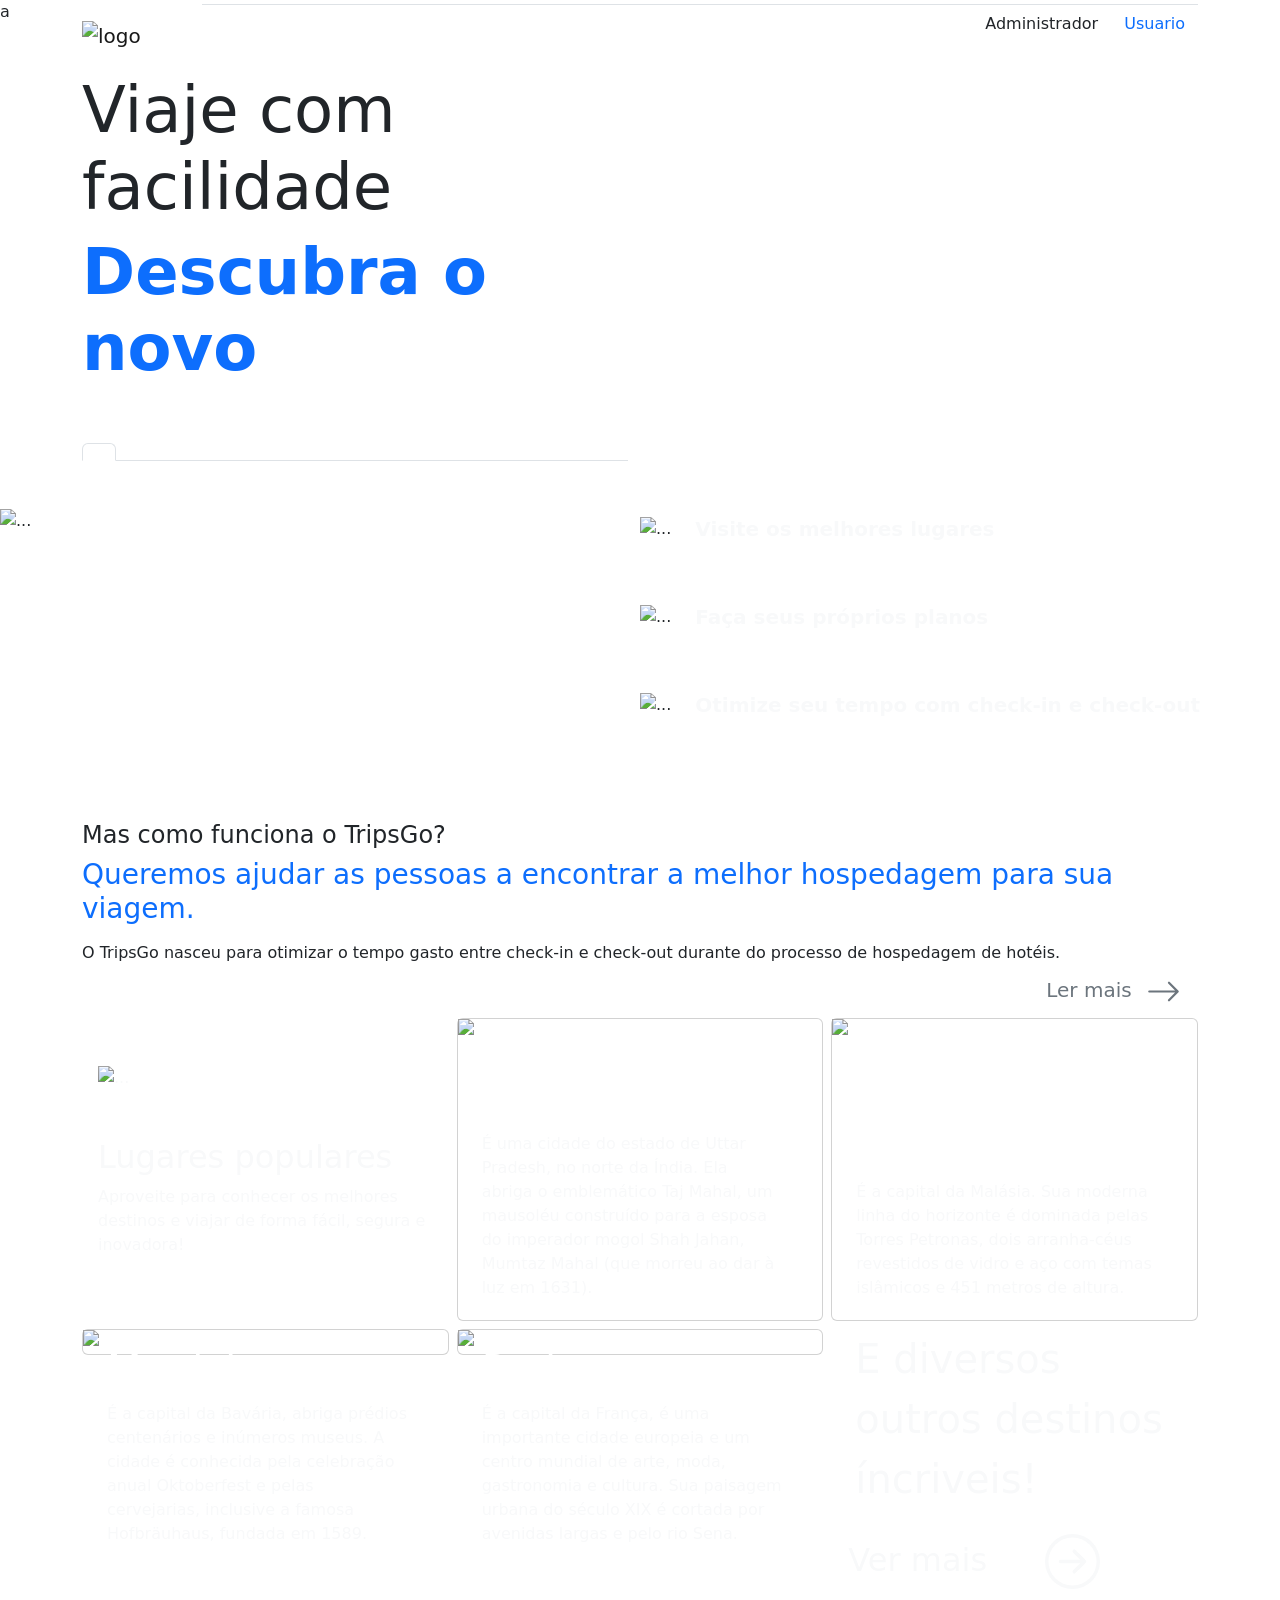
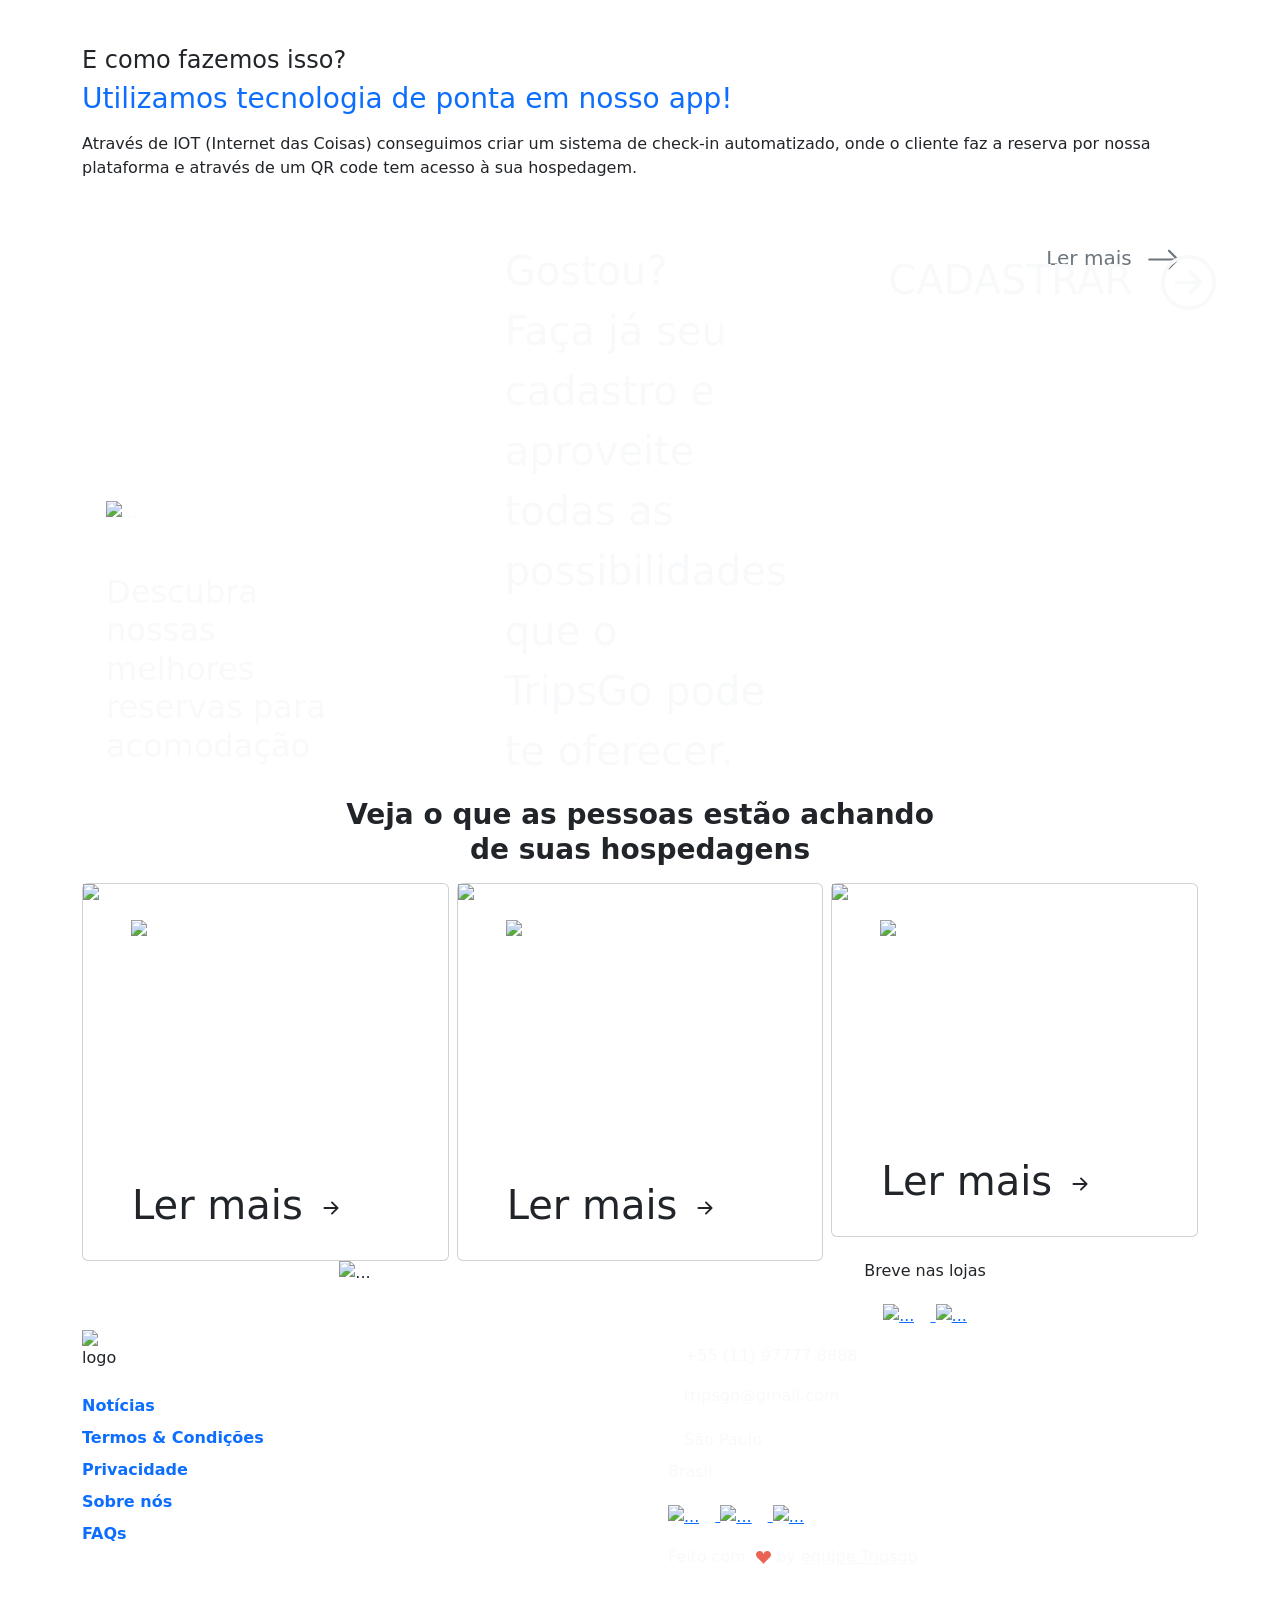
==== src/main/resources/templates/index.html @ f4f500ee "ajuste do projeto com deploy no heroku" ====
<!DOCTYPE html>
<html xmlns="http://www.w3.org/1999/xhtml"
      xmlns:th="http://www.thymeleaf.org">

<head>
    <meta charset="utf-8"/>
    <meta name="viewport" content="width=device-width"/>
    <title> tripsGo </title>

    <title>TripsGo | Landing, Corporate &amp; Business Templatee</title>a

    <link rel="apple-touch-icon" sizes="180x180" href="assets/img/favicons/apple-touch-icon.png">
    <link rel="icon" type="image/png" sizes="32x32" href="assets/img/favicons/favicon-32x32.png">
    <link rel="icon" type="image/png" sizes="16x16" href="assets/img/favicons/favicon-16x16.png">
    <link rel="shortcut icon" type="image/x-icon" href="assets/img/favicons/favicon.ico">
    <link rel="manifest" href="assets/img/favicons/manifest.json">
    <link rel="stylesheet" href="https://maxcdn.bootstrapcdn.com/bootstrap/4.0.0/css/bootstrap.min.css" integrity="sha384-Gn5384xqQ1aoWXA+058RXPxPg6fy4IWvTNh0E263XmFcJlSAwiGgFAW/dAiS6JXm" crossorigin="anonymous">
    <link href="https://cdn.jsdelivr.net/npm/bootstrap@5.0.2/dist/css/bootstrap.min.css" rel="stylesheet" integrity="sha384-EVSTQN3/azprG1Anm3QDgpJLIm9Nao0Yz1ztcQTwFspd3yD65VohhpuuCOmLASjC" crossorigin="anonymous">
    <meta name="msapplication-TileImage" content="assets/img/favicons/mstile-150x150.png">
    <meta name="theme-color" content="#ffffff">

    <link href="assets/css/theme.css" rel="stylesheet" />

</head>

<body>

<main class="main" id="top">

    <nav class="navbar navbar-expand-lg navbar-light fixed-top py-1 d-block" data-navbar-on-scroll="data-navbar-on-scroll">
        <div class="container"><a class="navbar-brand" href="/"><img class="d-inline-block" src="assets/img/logo.png" width="100" alt="logo" /><span class="fw-bold text-primary ms-1"></span></a>
            <button class="navbar-toggler collapsed" type="button" data-bs-toggle="collapse" data-bs-target="#navbarSupportedContent" aria-controls="navbarSupportedContent" aria-expanded="false" aria-label="Toggle navigation"><span class="navbar-toggler-icon"></span></button>
            <div class="collapse navbar-collapse border-top border-lg-0 mt-4 mt-lg-0" id="navbarSupportedContent" style="justify-content: flex-end;">

                <div class="text-center">
                    <a  href="/login-adm" class="btn btn-default btn-rounded mb-4"> Administrador </a>
                </div>
                <div class="text-center">
                    <a href="/login" class="text-primary btn btn-default btn-rounded mb-4"> Usuario </a>
                </div>

            </div>
        </div>
    </nav>

    <section class="mt-7 py-0">
        <div class="bg-holder w-50 bg-right d-none d-lg-block" style="background-image:url(assets/img/gallery/hero-section-1.png);">
        </div>

        <div class="container">
            <div class="row">
                <div class="col-lg-6 py-5 py-xl-5 py-xxl-7 mt-6" id="initial-page">
                    <h1 class="display-3 text-1000 fw-normal">Viaje com facilidade</h1>
                    <h1 class="display-3 text-primary fw-bold">Descubra o novo</h1>
                    <div class="pt-5">
                        <nav >
                            <div class="nav nav-tabs voyage-tabs" id="nav-tab" role="tablist">
                                <button class="nav-link active" id="nav-home-tab" data-bs-toggle="tab" data-bs-target="#nav-home" type="button" role="tab" aria-controls="nav-home" aria-selected="true"><i class="far fa-user"></i></button>
                                <button class="nav-link" id="nav-profile-tab" data-bs-toggle="tab" data-bs-target="#nav-profile" type="button" role="tab" aria-controls="nav-profile" aria-selected="false"> <i class="fas fa-hotel"></i></button>
                            </div>
                            <div class="tab-content" id="nav-tabContent">
                                <div class="tab-pane fade show active" id="nav-home" role="tabpanel" aria-labelledby="nav-home-tab">

                                </div>
                                <div class="tab-pane fade" id="nav-profile" role="tabpanel" aria-labelledby="nav-profile-tab">
                                </div>
                            </div>
                        </nav>
                    </div>
                </div>
            </div>
        </div>
    </section>

    <section class="py-0 overflow-hidden">
        <div class="container-fluid">
            <div class="row">
                <div class="col-lg-6 px-0"><img class="img-fluid order-md-0 mb-4 h-100 fit-cover" src="assets/img/gallery/hero-section-2.png" alt="..." /></div>
                <div class="col-lg-6 px-0 bg-primary-gradient bg-offcanvas-right">
                    <div class="mx-6 mx-xl-8 my-8">
                        <div class="align-items-center d-block d-flex mb-5"><img class="img-fluid me-3 me-md-2 me-lg-4" src="assets/img/icons/locations.png" alt="..." />
                            <div class="flex-1 align-items-center pt-2">
                                <h5 class="fw-bold text-light"> Visite os melhores lugares </h5>
                            </div>
                        </div>
                        <div class="align-items-center d-block d-flex mb-5"><img class="img-fluid me-3 me-md-2 me-lg-4" src="assets/img/icons/schedule.png" alt="..." />
                            <div class="flex-1 align-items-center pt-2">
                                <h5 class="fw-bold text-light">Faça seus próprios planos</h5>
                            </div>
                        </div>
                        <div class="align-items-center d-block d-flex mb-5"><img class="img-fluid me-3 me-md-2 me-lg-4" src="assets/img/icons/save.png" alt="..." />
                            <div class="flex-1 align-items-center pt-2">
                                <h5 class="fw-bold text-light">Otimize seu tempo com check-in e check-out</h5>
                            </div>
                        </div>
                    </div>
                </div>
            </div>
        </div>
    </section>


    <section class="py-0 my-7">
        <div class="container">
            <div class="row g-0">
                <div class="col-lg-14 bg-white">
                    <div class="carousel slide" id="carouselShare" data-bs-ride="carousel">
                        <div class="carousel-inner">
                            <div class="carousel-item active" data-bs-interval="10000">
                                <div class="row h-100">
                                    <div class="col-12">
                                        <div class="pt-5 ps-sm-7">
                                            <h4 class="mb-2 text-1000">Mas como funciona o TripsGo?</h4>
                                            <h2 class="mb-3 text-primary fs-3 fs-md-6">Queremos ajudar as pessoas a encontrar a melhor hospedagem para sua viagem.</h2>
                                            <p class="fw-normal mb-0"> O TripsGo nasceu para otimizar o tempo gasto entre check-in e check-out durante do processo de hospedagem de hotéis. </p>
                                        </div>
                                    </div>
                                </div>
                            </div>
                        </div>

                        <div class="row ps-sm-7 align-items-end">
                            <div class="col-4 col-sm-6 position-relative z-index-2">
                                <ol class="carousel-indicators me-xxl-7 me-xl-4 me-lg-7">
                                    <li class="active" data-bs-target="#carouselShare" data-bs-slide-to="0"></li>
                                    <li data-bs-target="#carouselShare" data-bs-slide-to="1"></li>
                                </ol>
                            </div>
                            <div class="col-8 col-sm-6 position-relative z-index-2 text-end"><a class="btn btn-lg text-secondary" href="#" role="button">Ler mais
                                <svg class="bi bi-arrow-right ms-2" xmlns="http://www.w3.org/2000/svg" width="35" height="35" fill="currentColor" viewBox="0 0 16 16">
                                    <path fill-rule="evenodd" d="M1 8a.5.5 0 0 1 .5-.5h11.793l-3.147-3.146a.5.5 0 0 1 .708-.708l4 4a.5.5 0 0 1 0 .708l-4 4a.5.5 0 0 1-.708-.708L13.293 8.5H1.5A.5.5 0 0 1 1 8z"></path>
                                </svg></a></div>
                        </div>
                    </div>
                </div>
            </div>
        </div>
    </section>


    <section class="py-7 overflow-hidden" id="places">
        <div class="container bg-offcanvas-gray-right">
            <div class="row gx-2 mb-2">
                <div class="col-12 col-md-12 col-lg-4">
                    <div class="bg-primary-gradient bg-offcanvas h-100">
                        <div class="row g-0 justify-content-end">
                            <div class="col-12">
                                <div class="p-6 py-md-5 px-md-3 py-lg-8 text-light"><img class="mb-5" src="assets/img/icons/icon-location.svg" alt="..." />
                                    <h2 class="mb-2 text-light">Lugares populares</h2>
                                    <p>Aproveite para conhecer os melhores <br class="d-none d-lg-block" /> destinos e viajar de forma fácil, segura e <br class="d-none d-lg-block" /> inovadora!</p>
                                </div>
                            </div>
                        </div>
                    </div>
                </div>
                <div class="col-sm-6 col-lg-4">
                    <div class="card card-span h-100 text-white"><img class="img-fluid h-100 w-100" src="assets/img/gallery/agra.png" height="375" alt="..." />
                        <div class="card-img-overlay ps-0 d-flex flex-column justify-content-between bg-voyage-gradient">
                            <div class="mt-auto px-4 mb-1">
                                <h3 class="fs-1 fs-md-2 text-white">Agra</h3><span class="text-light fs--1 me-1">É uma cidade do estado de Uttar Pradesh, no norte da Índia. Ela abriga o emblemático Taj Mahal, um mausoléu construído para a esposa do imperador mogol Shah Jahan, Mumtaz Mahal (que morreu ao dar à luz em 1631).</span>
                            </div>
                        </div><a class="stretched-link" href="#!"></a>
                    </div>
                </div>
                <div class="col-sm-6 col-lg-4">
                    <div class="card card-span h-100 text-white"><img class="img-fluid h-100 w-100" src="assets/img/gallery/kualalumpur.png" height="375" alt="..." />
                        <div class="card-img-overlay ps-0 d-flex flex-column justify-content-between bg-voyage-gradient">
                            <div class="mt-auto px-4 mb-1">
                                <h3 class="fs-1 fs-md-2 text-white">Kuala Lumpur</h3><span class="text-light fs--1 me-1">É a capital da Malásia. Sua moderna linha do horizonte é dominada pelas Torres Petronas, dois arranha-céus revestidos de vidro e aço com temas islâmicos e 451 metros de altura.</span>
                            </div>
                        </div><a class="stretched-link" href="#!"></a>
                    </div>
                </div>
            </div>
            <div class="row g-2">
                <div class="col-sm-6 col-lg-4">
                    <div class="row g-2">
                        <div class="col-12">
                            <div class="card card-span h-100 text-white"><img class="img-fluid h-100 w-100" src="assets/img/gallery/munich.png" height="375" alt="..." />
                                <div class="card-img-overlay ps-0 d-flex flex-column justify-content-between bg-voyage-gradient">
                                    <div class="mt-auto px-4 mb-1">
                                        <h3 class="fs-1 fs-md-2 text-white">Munich</h3><span class="text-light fs--1 me-1">É a capital da Bavária, abriga prédios centenários e inúmeros museus. A cidade é conhecida pela celebração anual Oktoberfest e pelas cervejarias, inclusive a famosa Hofbräuhaus, fundada em 1589.</span>
                                    </div>
                                </div><a class="stretched-link" href="#!"></a>
                            </div>
                        </div>
                    </div>
                </div>
                <div class="col-sm-6 col-lg-4">
                    <div class="row g-2">
                        <div class="col-12">
                            <div class="card card-span h-100 text-white"><img class="img-fluid h-100 w-100" src="assets/img/gallery/paris.png" height="375" alt="..." />
                                <div class="card-img-overlay ps-0 d-flex flex-column justify-content-between bg-voyage-gradient">
                                    <div class="mt-auto px-4 mb-1">
                                        <h3 class="fs-1 fs-md-2 text-white">Paris</h3><span class="text-light fs--1 me-1">É a capital da França, é uma importante cidade europeia e um centro mundial de arte, moda, gastronomia e cultura. Sua paisagem urbana do século XIX é cortada por avenidas largas e pelo rio Sena.</span>
                                    </div>
                                </div><a class="stretched-link" href="#!"></a>
                            </div>
                        </div>
                    </div>
                </div>
                <div class="col-sm-12 col-lg-4">
                    <div class="bg-secondary-gradient h-100 d-flex align-items-center">
                        <div class="text-light p-4 p-sm-6 p-lg-0 px-xxl-6">
                            <p class="fs-1 px-4 mb-6">E diversos outros destinos íncriveis!</p><a class="btn btn-lg text-light fs-2" href="#initial-page" role="button">Ver mais
                            <svg class="bi bi-arrow-right-circle ms-5" xmlns="" width="55" height="55" fill="currentColor" viewBox="0 0 16 16">
                                <path fill-rule="evenodd" d="M1 8a7 7 0 1 0 14 0A7 7 0 0 0 1 8zm15 0A8 8 0 1 1 0 8a8 8 0 0 1 16 0zM4.5 7.5a.5.5 0 0 0 0 1h5.793l-2.147 2.146a.5.5 0 0 0 .708.708l3-3a.5.5 0 0 0 0-.708l-3-3a.5.5 0 1 0-.708.708L10.293 7.5H4.5z"></path>
                            </svg></a>
                        </div>
                    </div>
                </div>
            </div>
        </div>
    </section>

    <section class="py-0 my-7">
        <div class="container">
            <div class="row g-0">
                <div class="col-lg-14 bg-white">
                    <div class="row h-100">
                        <div class="col-12">
                            <div class="pt-5 ps-sm-7">
                                <h4 class="mb-2 text-1000">E como fazemos isso?</h4>
                                <h2 class="mb-3 text-primary fs-3 fs-md-6">Utilizamos tecnologia de ponta em nosso app!</h2>
                                <p class="fw-normal mb-0">Através de IOT (Internet das Coisas) conseguimos criar um sistema de check-in automatizado, onde o cliente faz a reserva por nossa plataforma e através de um QR code tem acesso à sua hospedagem.</p>
                            </div>
                        </div>
                    </div>

                    <div class="row ps-sm-7 align-items-end">
                        <div class="col-4 col-sm-6 position-relative z-index-2">
                            <ol class="carousel-indicators me-xxl-7 me-xl-4 me-lg-7">
                                <li class="active" data-bs-target="#carouselShare" data-bs-slide-to="0"></li>
                                <li data-bs-target="#carouselShare" data-bs-slide-to="1"></li>
                            </ol>
                        </div>
                        <div class="col-8 col-sm-6 position-relative z-index-2 text-end"><a class="btn btn-lg text-secondary" href="#" role="button">Ler mais
                            <svg class="bi bi-arrow-right ms-2" xmlns="http://www.w3.org/2000/svg" width="35" height="35" fill="currentColor" viewBox="0 0 16 16">
                                <path fill-rule="evenodd" d="M1 8a.5.5 0 0 1 .5-.5h11.793l-3.147-3.146a.5.5 0 0 1 .708-.708l4 4a.5.5 0 0 1 0 .708l-4 4a.5.5 0 0 1-.708-.708L13.293 8.5H1.5A.5.5 0 0 1 1 8z"></path>
                            </svg></a></div>
                    </div>
                </div>
            </div>
        </div>
    </section>


    <section class="py-7 overflow-hidden" id="hotels">
        <div class="container bg-offcanvas-gray-right">
            <div class="row gx-2">
                <div class="col-sm-6 col-lg-4">
                    <div class="bg-primary-gradient h-100 d-flex align-items-end">
                        <div class="row g-0 justify-content-start">
                            <div class="col-xl-9">
                                <div class="p-3 px-lg-4 text-light"><img class="mb-5" src="assets/img/icons/icon-hotel.svg" alt="..." />
                                    <h2 class="mb-3 text-light">Descubra nossas melhores reservas para acomodação </h2>
                                </div>
                            </div>
                        </div>
                    </div>
                </div>
                <div class="col-sm-6 col-lg-8 gy-2">
                    <div class="bg-secondary-gradient h-100 d-flex align-items-center">
                        <div class="text-light py-6">
                            <div class="row">
                                <div class="col-12 col-xl-6">
                                    <p class="fs-1 px-5">Gostou? Faça já seu cadastro e aproveite todas as possibilidades que o TripsGo pode te oferecer.</p>
                                </div>
                                <div class="col-12 col-xl-6 text-end"><a class="btn btn-lg text-light fs-1 fs-sm--1 fs-md-1 px-5" href="#initial-page" role="button">CADASTRAR
                                    <svg class="bi bi-arrow-right-circle ms-3" xmlns="http://www.w3.org/2000/svg" width="55" height="55" fill="currentColor" viewBox="0 0 16 16">
                                        <path fill-rule="evenodd" d="M1 8a7 7 0 1 0 14 0A7 7 0 0 0 1 8zm15 0A8 8 0 1 1 0 8a8 8 0 0 1 16 0zM4.5 7.5a.5.5 0 0 0 0 1h5.793l-2.147 2.146a.5.5 0 0 0 .708.708l3-3a.5.5 0 0 0 0-.708l-3-3a.5.5 0 1 0-.708.708L10.293 7.5H4.5z"></path>
                                    </svg></a></div>
                            </div>
                        </div>
                    </div>
                </div>
            </div>
        </div>
    </section>


    <section class="py-0 pb-8">
        <div class="container-fluid container-lg">
            <div class="col-lg-7 mx-auto text-center mb-6">
                <h5 class="fw-bold fs-3 fs-lg-5 lh-sm mb-3">Veja o que as pessoas estão achando de suas hospedagens</h5>
            </div>
            <div class="row h-100 g-2 justify-content-center">
                <div class="col-sm-9 col-md-4 mb-3 mb-md-0 h-100">
                    <div class="card card-span text-white h-100"><img class="img-card h-100" src="assets/img/gallery/blog-1.png" alt="..." />
                        <div class="card-body px-xl-5 px-md-3 pt-0 pb-7">
                            <div class="d-flex justify-content-between align-items-center bg-100 mt-n5 me-auto"><img src="assets/img/gallery/author-1.png" width="60" alt="..." />
                                <div class="d-flex flex-1 justify-content-around">
                                    <span class="text-900 text-center"><i class="fas fa-heart text-primary"></i></span> <h5 class="text-900 mt-3">João de Olivera.</h5></div>
                            </div>
                            <h3 class="fw-bold text-1000 mt-5 text-truncate">Os 15 melhores dias de viagem pro nordestes </h3>
                            <p class="text-900 mt-3">A estrutura do hotel com esse novo sistema de check-in e check-out simplesmente facilita a vida.</p><a class="btn btn-lg text-900 fs-1 px-0 hvr-icon-forward" href="#!" role="button">Ler mais
                            <svg class="bi bi-arrow-right-short hover-icon" xmlns="http://www.w3.org/2000/svg" width="30" height="30" fill="currentColor" viewBox="0 0 16 16">
                                <path fill-rule="evenodd" d="M4 8a.5.5 0 0 1 .5-.5h5.793L8.146 5.354a.5.5 0 1 1 .708-.708l3 3a.5.5 0 0 1 0 .708l-3 3a.5.5 0 0 1-.708-.708L10.293 8.5H4.5A.5.5 0 0 1 4 8z"> </path>
                            </svg></a>
                        </div>
                    </div>
                </div>
                <div class="col-sm-9 col-md-4 mb-3 mb-md-0 h-100">
                    <div class="card card-span text-white h-100"><img class="img-card h-100" src="assets/img/gallery/blog-2.png" alt="..." />
                        <div class="card-body px-xl-5 px-md-3 pt-0 pb-7">
                            <div class="d-flex justify-content-between align-items-center bg-100 mt-n5 me-auto"><img src="assets/img/gallery/author-2.png" width="60" alt="..." />
                                <div class="d-flex flex-1 justify-content-around">
                                    <span class="text-900 text-center"><i class="fas fa-heart text-primary"></i></span> <h5 class="text-900 mt-3">Maria Clara.</h5></div>
                            </div>
                            <h3 class="fw-bold text-1000 mt-5 text-truncate">O sistema inovador me deixou surpresa!</h3>
                            <p class="text-900 mt-3">Nunca vi nada parecido, o sistema de check-in e check-out vale muito o preço, não preciso mais gastar com funcionários.</p><a class="btn btn-lg text-900 fs-1 px-0 hvr-icon-forward" href="#!" role="button">Ler mais
                            <svg class="bi bi-arrow-right-short hover-icon" xmlns="http://www.w3.org/2000/svg" width="30" height="30" fill="currentColor" viewBox="0 0 16 16">
                                <path fill-rule="evenodd" d="M4 8a.5.5 0 0 1 .5-.5h5.793L8.146 5.354a.5.5 0 1 1 .708-.708l3 3a.5.5 0 0 1 0 .708l-3 3a.5.5 0 0 1-.708-.708L10.293 8.5H4.5A.5.5 0 0 1 4 8z"> </path>
                            </svg></a>
                        </div>
                    </div>
                </div>
                <div class="col-sm-9 col-md-4 mb-3 mb-md-0 h-100">
                    <div class="card card-span text-white h-100"><img class="img-card h-100" src="assets/img/gallery/blog-3.png" alt="..." />
                        <div class="card-body px-xl-5 px-md-3 pt-0 pb-7">
                            <div class="d-flex justify-content-between align-items-center bg-100 mt-n5 me-auto"><img src="assets/img/gallery/author-3.png" width="60" alt="..." />
                                <div class="d-flex flex-1 justify-content-around">
                                    <span class="text-900 text-center"><i class="fas fa-heart text-primary"></i></span> <h5 class="text-900 mt-3">Jeferson Lucca. </h5></div>
                            </div>

                            <h3 class="fw-bold text-1000 mt-5 text-truncate">Uma das melhores experiências com viagens.</h3>
                            <p class="text-900 mt-3">Nunca encontrei uma plataforma que pudesse oferecer tudo o que eu precisava. Agora encontrei!</p><a class="btn btn-lg text-900 fs-1 px-0 hvr-icon-forward" href="#!" role="button">Ler mais
                            <svg class="bi bi-arrow-right-short hover-icon" xmlns="http://www.w3.org/2000/svg" width="30" height="30" fill="currentColor" viewBox="0 0 16 16">
                                <path fill-rule="evenodd" d="M4 8a.5.5 0 0 1 .5-.5h5.793L8.146 5.354a.5.5 0 1 1 .708-.708l3 3a.5.5 0 0 1 0 .708l-3 3a.5.5 0 0 1-.708-.708L10.293 8.5H4.5A.5.5 0 0 1 4 8z"> </path>
                            </svg></a>
                        </div>
                    </div>
                </div>
            </div>
        </div>
    </section>

    <section>
        <div class="bg-holder" style="background-image:url(assets/img/gallery/cta-bg.png);background-position:center;background-size:cover;">
        </div>
        <div class="container">
            <div class="row flex-center">
                <div class="col-lg-6 text-center"><img class="mb-5 mb-lg-0" src="assets/img/gallery/cta-mobile.png" alt="..." /></div>
                <div class="col-lg-6 text-center">
                    <h1 class="fs-6 pe-xxl-10">Breve nas lojas</h1>
                    <div class="mt-4 pe-xxl-10"><a href="https://play.google.com/store/apps" target="_blank"><img class="me-3" src="assets/img/gallery/google-play.png" width="170" alt="..." /></a><a href="https://www.apple.com/app-store/" target="_blank"> <img src="assets/img/gallery/app-store.png" width="170" alt="..." /></a></div>
                </div>
            </div>
        </div>
    </section>


    <section class="py-0 overflow-hidden">
        <div class="container">
            <div class="row">
                <div class="col-6 col-sm-4 col-lg-6">
                    <div class="py-7"><img class="d-inline-block" src="assets/img/logo.png" width="50" alt="logo" /><span class="fw-bold fs-4 text-primary ms-2"></span>
                        <ul class="list-unstyled mt-4">
                            <li class="mb-2"><a class="text-800 fw-bold text-decoration-none" href="#!">Notícias</a></li>
                            <li class="mb-2"><a class="text-800 fw-bold text-decoration-none" href="#!">Termos &amp; Condições</a></li>
                            <li class="mb-2"><a class="text-800 fw-bold text-decoration-none" href="#!">Privacidade</a></li>
                            <li class="mb-2"><a class="text-800 fw-bold text-decoration-none" href="#!">Sobre nós</a></li>
                            <li class="mb-2"><a class="text-800 fw-bold text-decoration-none" href="#!">FAQs</a></li>
                        </ul>
                    </div>
                </div>
                <div class="col-6 col-8 col-lg-6 bg-primary-gradient bg-offcanvas-right">
                    <div class="p-3 py-7 p-md-7">
                        <p class="text-light"><i class="fas fa-phone-alt me-3"></i><span class="text-light">+55 (11) 97777 8888</span></p>
                        <p class="text-light"><i class="fas fa-envelope me-3"></i><span class="text-light">tripsgo@gmail.com</span></p>
                        <p class="text-light"><i class="fas fa-map-marker-alt me-3"></i><span class="text-light lh-lg">São Paulo<br/>Brasil</span></p>
                        <div class="mt-6"><a href="#!"> <img class="me-3" src="assets/img/icons/facebook.svg" alt="..." /></a><a href="#!"> <img class="me-3" src="assets/img/icons/twitter.svg" alt="..." /></a><a href="#!"> <img class="me-3" src="assets/img/icons/instagram.svg" alt="..." /></a></div>
                        <p class="mt-3 text-light text-center text-md-start"> Feito com&nbsp;
                            <svg class="bi bi-suit-heart-fill" xmlns="http://www.w3.org/2000/svg" width="15" height="15" fill="#EB6453" viewBox="0 0 16 16">
                                <path d="M4 1c2.21 0 4 1.755 4 3.92C8 2.755 9.79 1 12 1s4 1.755 4 3.92c0 3.263-3.234 4.414-7.608 9.608a.513.513 0 0 1-.784 0C3.234 9.334 0 8.183 0 4.92 0 2.755 1.79 1 4 1z"></path>
                            </svg>&nbsp;by&nbsp;<a class="text-light" href="https://themewagon.com/" target="_blank">equipe Tripsgo </a>
                        </p>
                    </div>
                </div>
            </div>
        </div>
    </section>

</main>

<script src="vendors/@popperjs/popper.min.js"></script>
<script src="vendors/bootstrap/bootstrap.min.js"></script>
<script src="vendors/is/is.min.js"></script>
<script src="https://polyfill.io/v3/polyfill.min.js?features=window.scroll"></script>
<script src="vendors/fontawesome/all.min.js"></script>
<script src="assets/js/theme.js"></script>
<script src="https://cdn.jsdelivr.net/npm/bootstrap@5.0.2/dist/js/bootstrap.bundle.min.js" integrity="sha384-MrcW6ZMFYlzcLA8Nl+NtUVF0sA7MsXsP1UyJoMp4YLEuNSfAP+JcXn/tWtIaxVXM" crossorigin="anonymous"></script>
<script src="https://code.jquery.com/jquery-3.2.1.slim.min.js" integrity="sha384-KJ3o2DKtIkvYIK3UENzmM7KCkRr/rE9/Qpg6aAZGJwFDMVNA/GpGFF93hXpG5KkN" crossorigin="anonymous"></script>
<script src="https://cdnjs.cloudflare.com/ajax/libs/popper.js/1.12.9/umd/popper.min.js" integrity="sha384-ApNbgh9B+Y1QKtv3Rn7W3mgPxhU9K/ScQsAP7hUibX39j7fakFPskvXusvfa0b4Q" crossorigin="anonymous"></script>
<script src="https://maxcdn.bootstrapcdn.com/bootstrap/4.0.0/js/bootstrap.min.js" integrity="sha384-JZR6Spejh4U02d8jOt6vLEHfe/JQGiRRSQQxSfFWpi1MquVdAyjUar5+76PVCmYl" crossorigin="anonymous"></script>

</body>

</html>
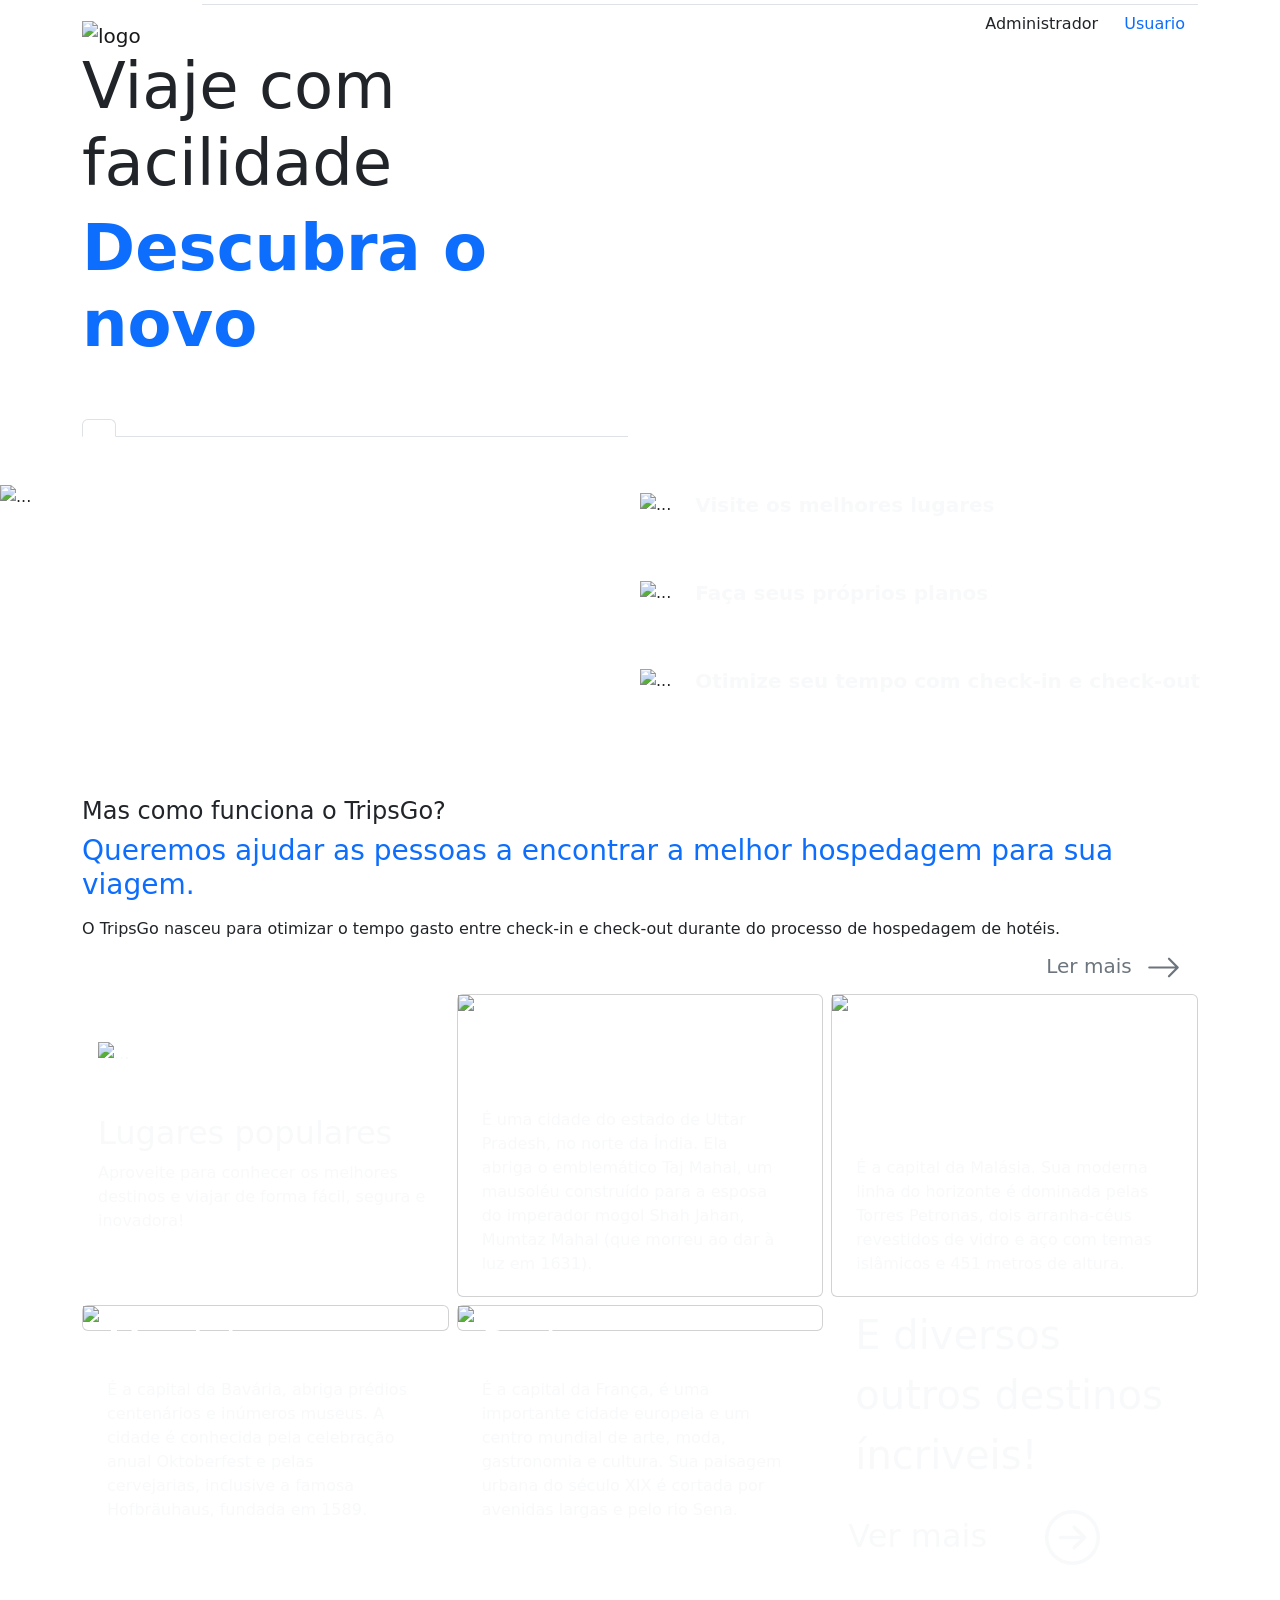
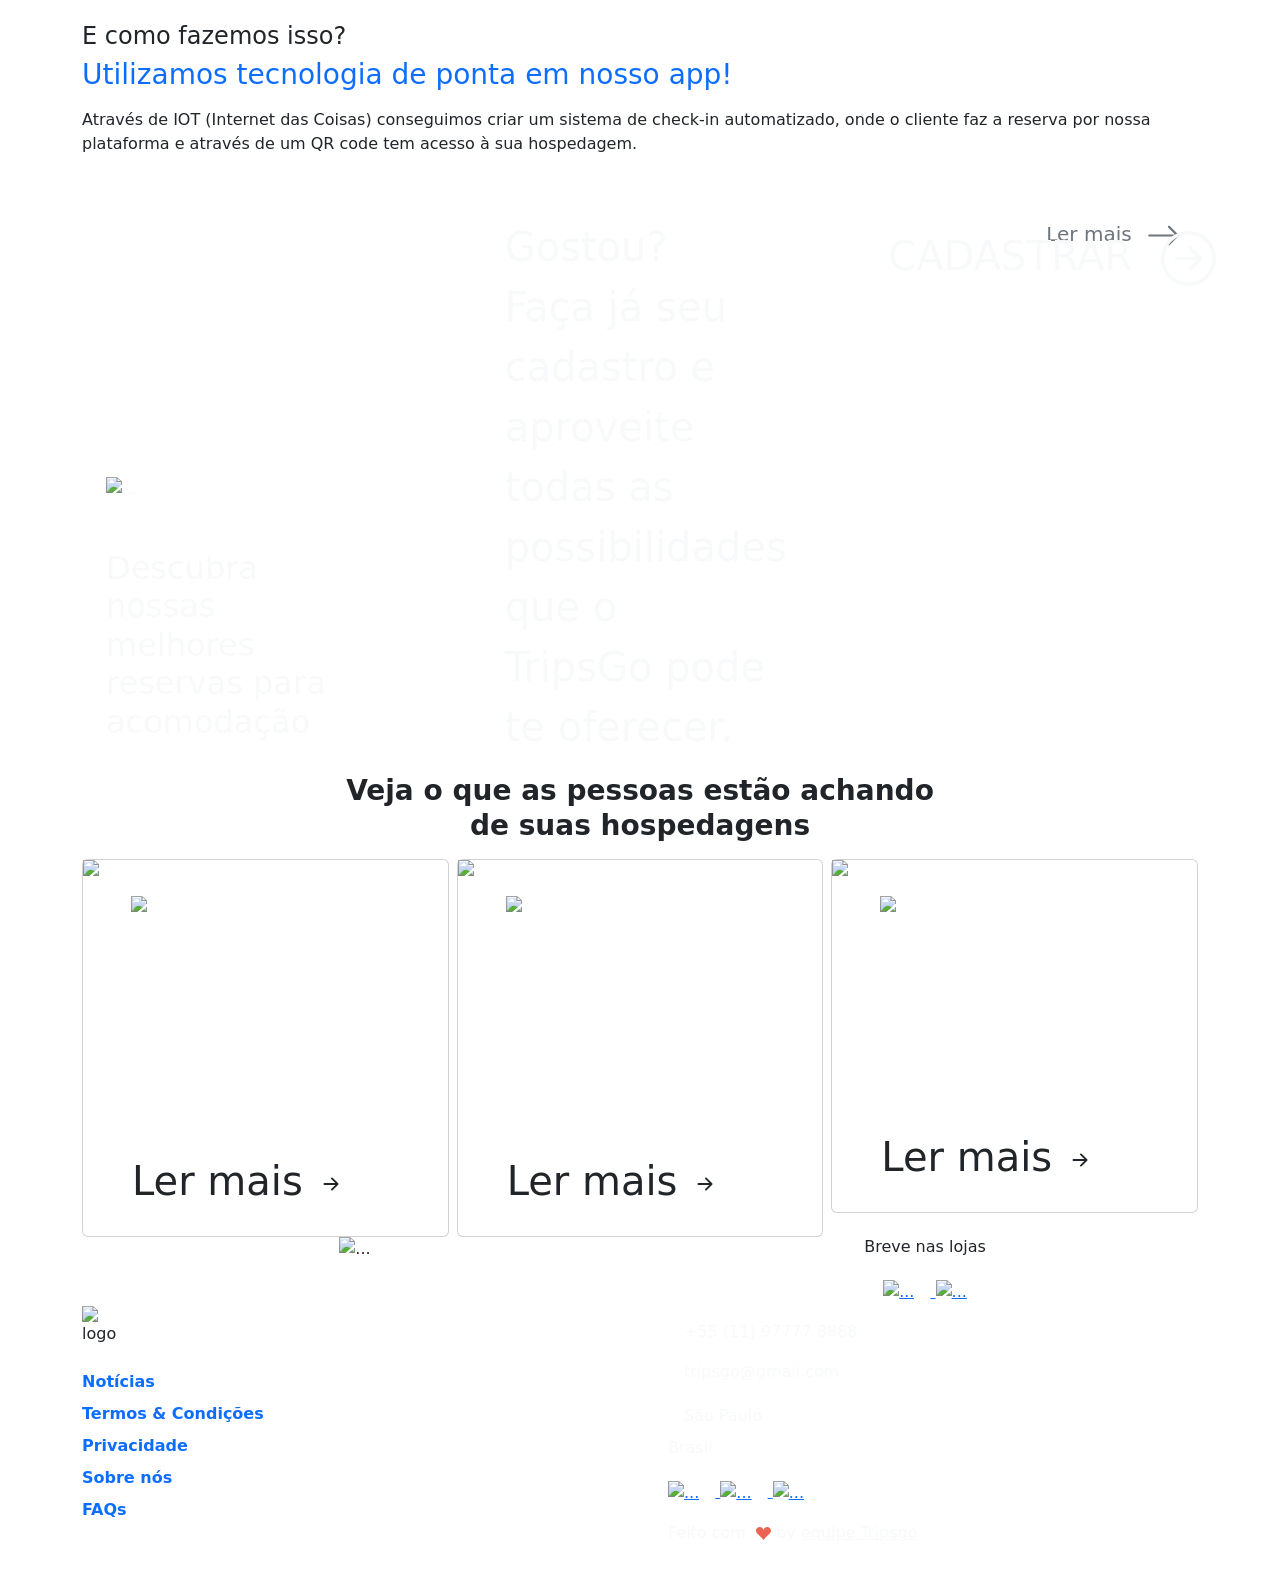
==== commit 873db3a4: "ajuste na index" ====
--- a/src/main/resources/templates/index.html
+++ b/src/main/resources/templates/index.html
@@ -7,7 +7,7 @@
     <meta name="viewport" content="width=device-width"/>
     <title> tripsGo </title>
 
-    <title>TripsGo | Landing, Corporate &amp; Business Templatee</title>a
+    <title>TripsGo | Landing, Corporate &amp; Business Templatee</title>
 
     <link rel="apple-touch-icon" sizes="180x180" href="assets/img/favicons/apple-touch-icon.png">
     <link rel="icon" type="image/png" sizes="32x32" href="assets/img/favicons/favicon-32x32.png">
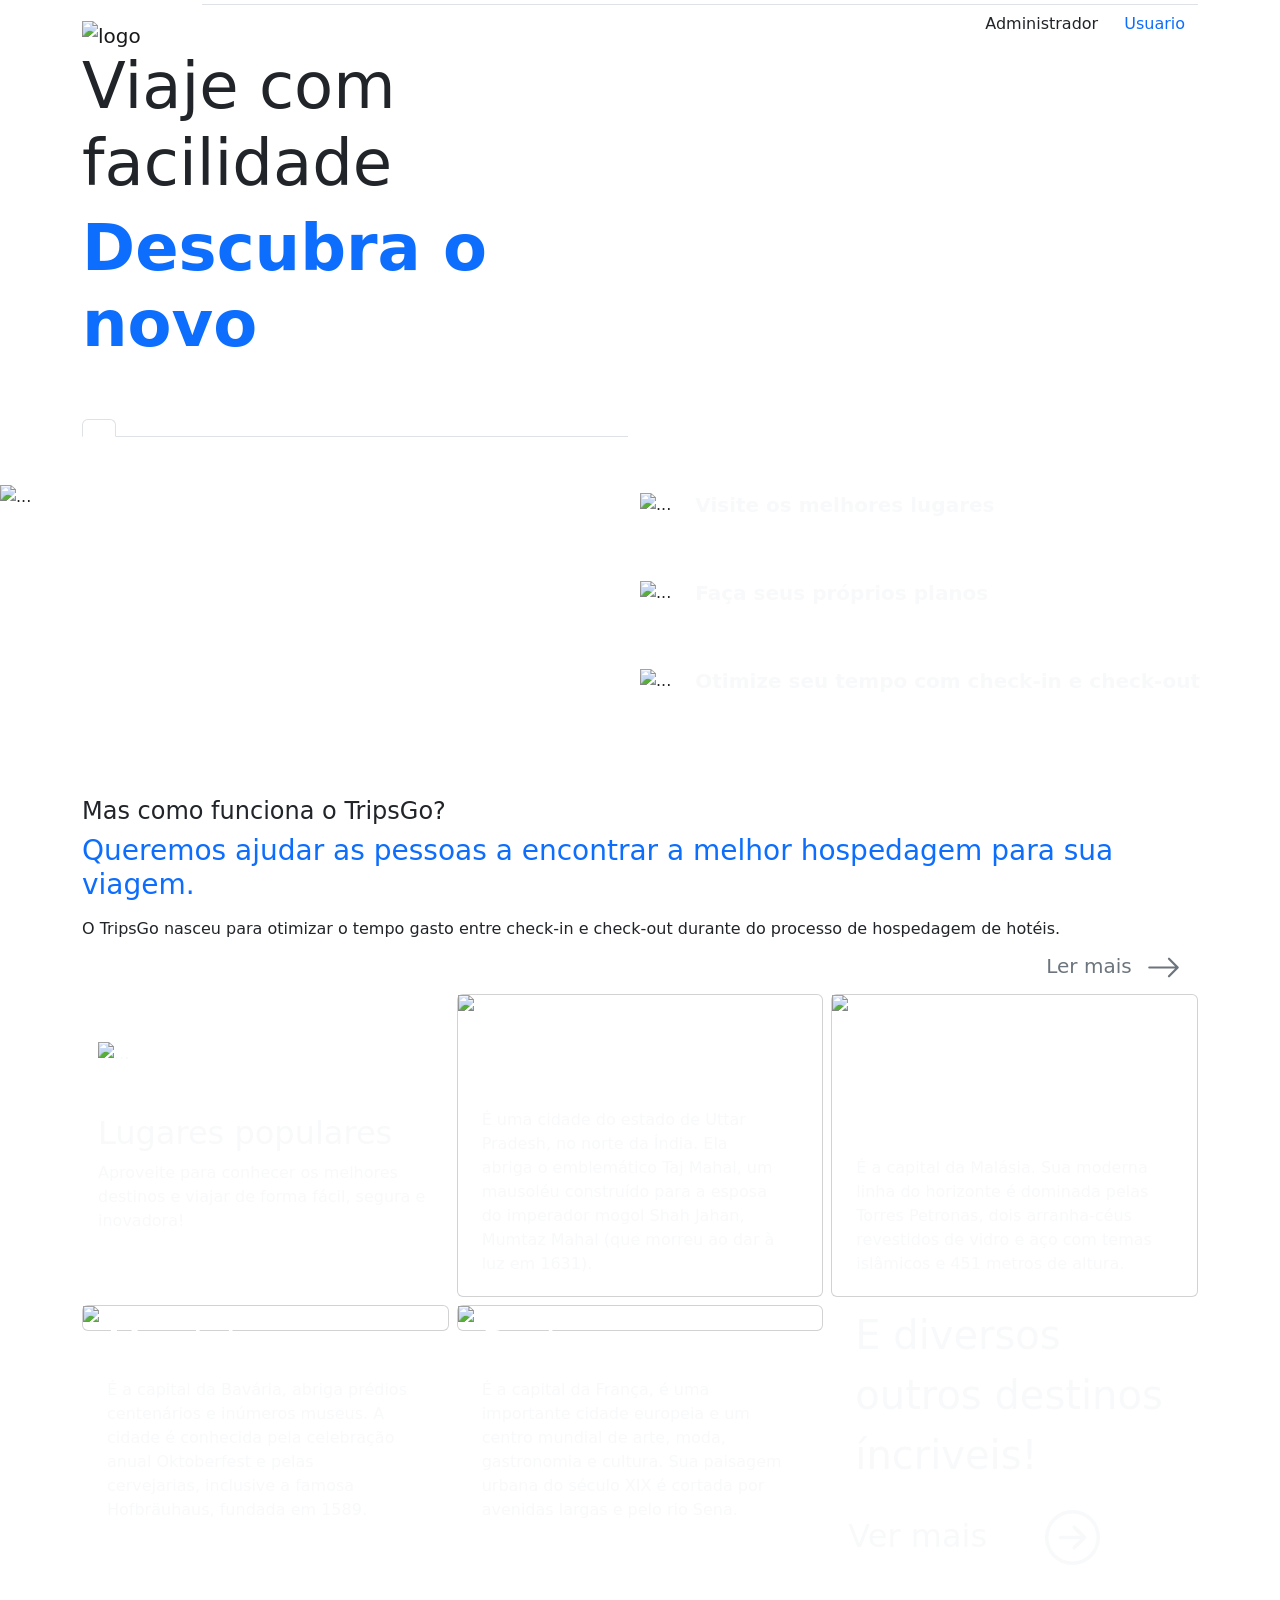
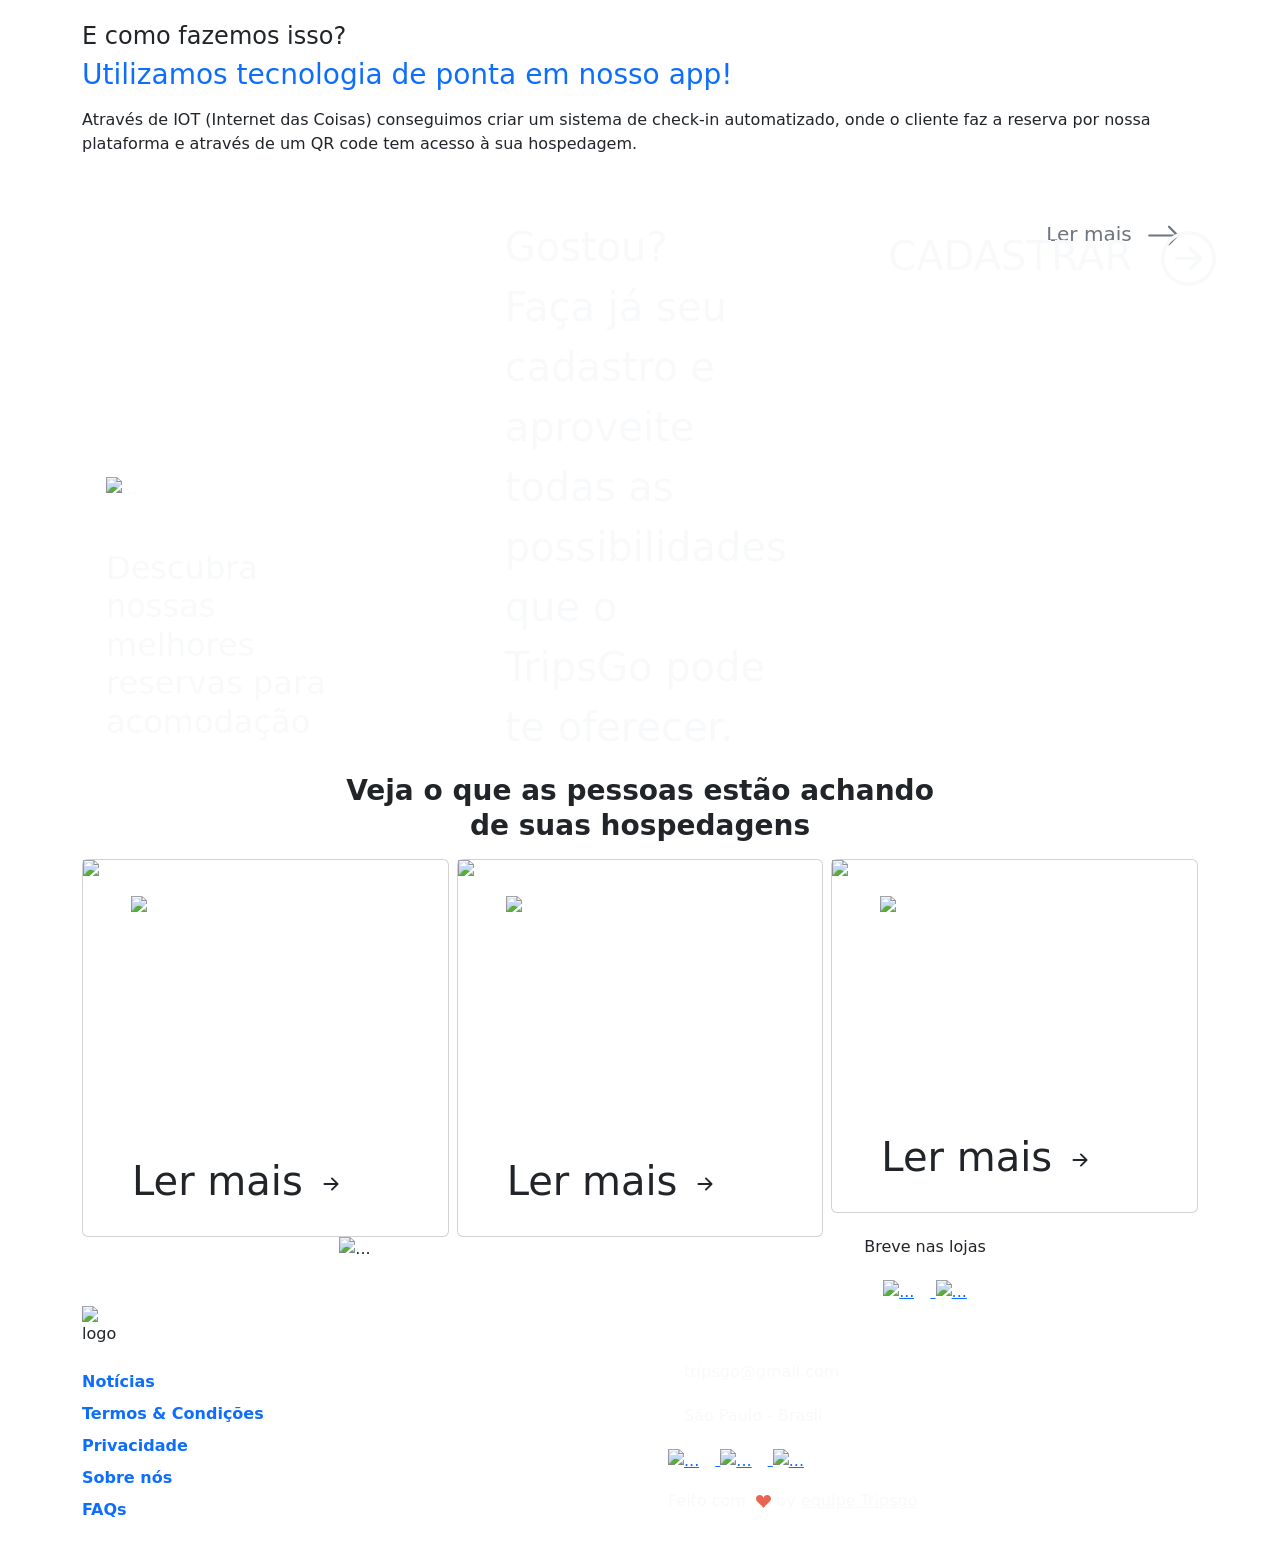
==== commit 3f13e1dd: "ajuste na index responsividade e textos" ====
--- a/src/main/resources/templates/index.html
+++ b/src/main/resources/templates/index.html
@@ -366,9 +366,9 @@
                 </div>
                 <div class="col-6 col-8 col-lg-6 bg-primary-gradient bg-offcanvas-right">
                     <div class="p-3 py-7 p-md-7">
-                        <p class="text-light"><i class="fas fa-phone-alt me-3"></i><span class="text-light">+55 (11) 97777 8888</span></p>
+                        <p class="text-light"><i class="fas fa-phone-alt me-3"></i><span class="text-light"></span></p>
                         <p class="text-light"><i class="fas fa-envelope me-3"></i><span class="text-light">tripsgo@gmail.com</span></p>
-                        <p class="text-light"><i class="fas fa-map-marker-alt me-3"></i><span class="text-light lh-lg">São Paulo<br/>Brasil</span></p>
+                        <p class="text-light"><i class="fas fa-map-marker-alt me-3"></i><span class="text-light lh-lg">São Paulo - Brasil <br/></span></p>
                         <div class="mt-6"><a href="#!"> <img class="me-3" src="assets/img/icons/facebook.svg" alt="..." /></a><a href="#!"> <img class="me-3" src="assets/img/icons/twitter.svg" alt="..." /></a><a href="#!"> <img class="me-3" src="assets/img/icons/instagram.svg" alt="..." /></a></div>
                         <p class="mt-3 text-light text-center text-md-start"> Feito com&nbsp;
                             <svg class="bi bi-suit-heart-fill" xmlns="http://www.w3.org/2000/svg" width="15" height="15" fill="#EB6453" viewBox="0 0 16 16">
